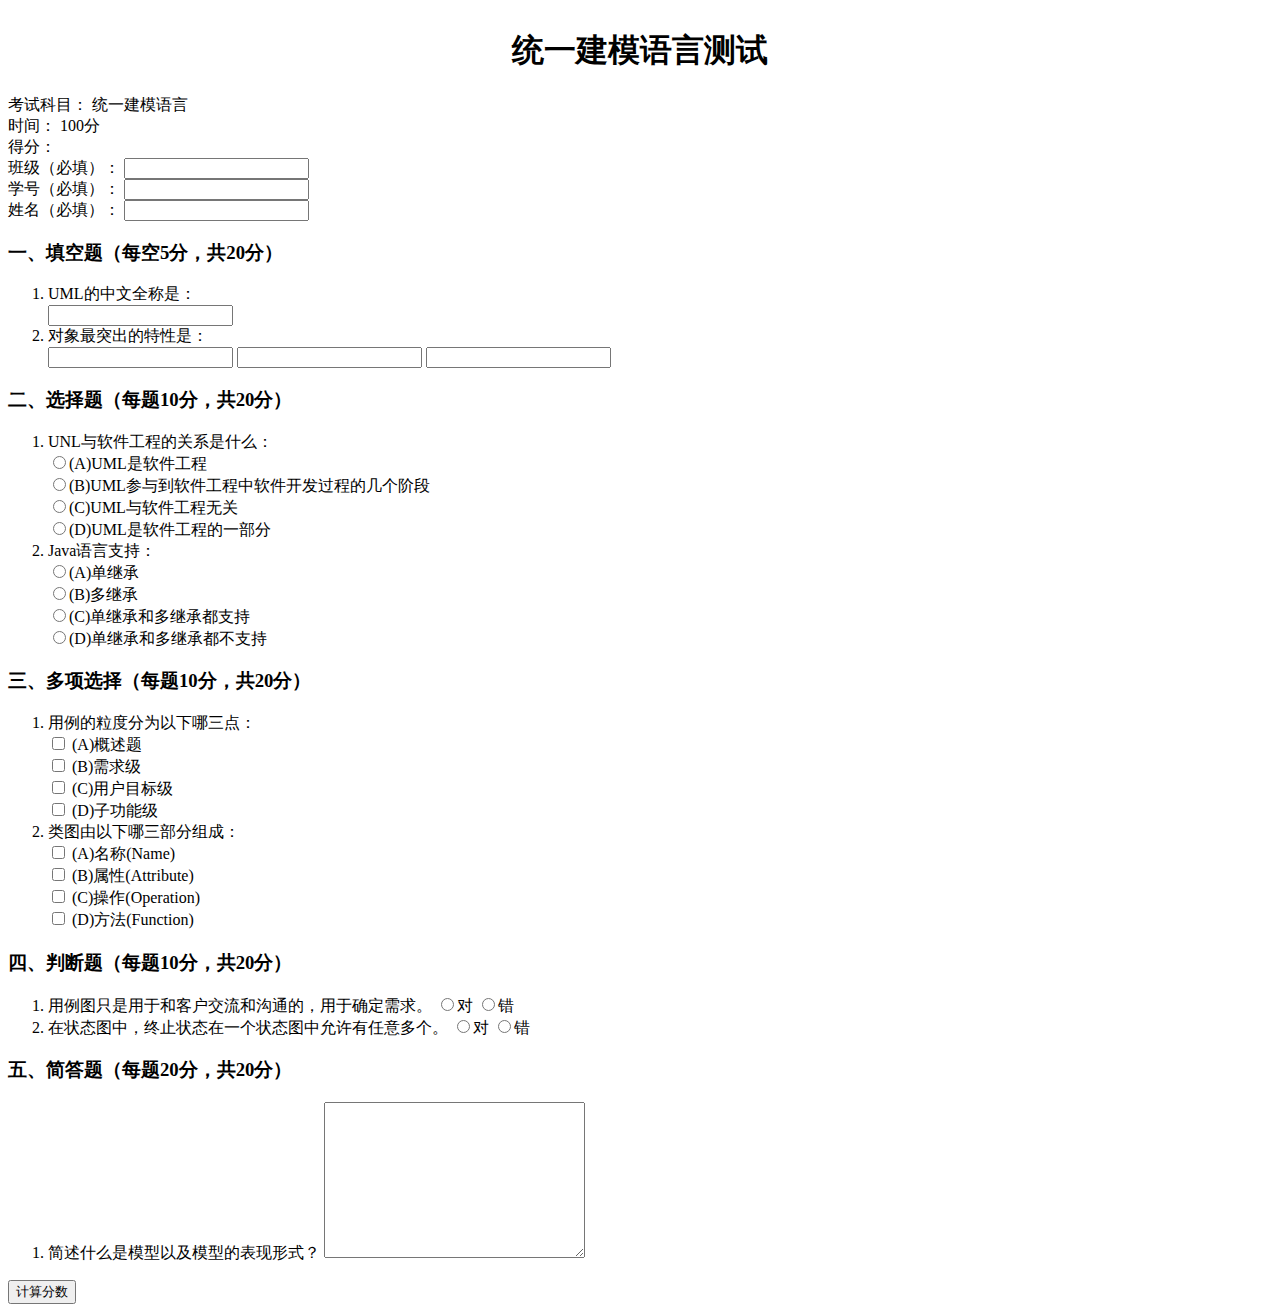
==== exam.html @ 09636228 "title center" ====
<!DOCTYPE html>
<html lang="en">
<head>
    <meta charset="UTF-8">
    <title>统一建模语言测试</title>
    <link rel="stylesheet" type="text/css" href="exam.css">
</head>
<body>
<div class="title">
    <h1>统一建模语言测试</h1>
</div>
<div>
    <div>考试科目： 统一建模语言</div>
    <div id="time">时间： 100分</div>
    <div id="grade">得分： </div>
</div>
<div>
    <div>
        <span>班级（必填）：</span>
        <input type="text" id="class">
    </div>
    <div>
        <span>学号（必填）：</span>
        <input type="text" id="schoolNumber">
    </div>
    <div>
        <span>姓名（必填）：</span>
        <input type="text" id="name">
    </div>
</div>
<div>
    <h3>一、填空题（每空5分，共20分）</h3>
    <ol>
        <li>
            <span>UML的中文全称是：</span>
            <div><input type="text" id="1-1"></div>
        </li>
        <li>
            <span>对象最突出的特性是：</span>
            <div>
                <input type="text" id="1-1-1">
                <input type="text" id="1-1-2">
                <input type="text" id="1-1-3">
            </div>
        </li>
    </ol>
</div>
<div>
    <h3>二、选择题（每题10分，共20分）</h3>
    <ol>
        <li>
            <span>UNL与软件工程的关系是什么：</span>
            <div><input type="radio" name="radioOne" value="A">(A)UML是软件工程</div>
            <div><input type="radio" name="radioOne" value="B">(B)UML参与到软件工程中软件开发过程的几个阶段</div>
            <div><input type="radio" name="radioOne" value="C">(C)UML与软件工程无关</div>
            <div><input type="radio" name="radioOne" value="D">(D)UML是软件工程的一部分</div>
        </li>
        <li>
            <span>Java语言支持：</span>
            <div><input type="radio" name="radioTwo" value="A">(A)单继承</div>
            <div><input type="radio" name="radioTwo" value="B">(B)多继承</div>
            <div><input type="radio" name="radioTwo" value="C">(C)单继承和多继承都支持</div>
            <div><input type="radio" name="radioTwo" value="D">(D)单继承和多继承都不支持</div>
        </li>
    </ol>
</div>
<div>
    <h3>三、多项选择（每题10分，共20分）</h3>
    <ol>
        <li>
            <span>用例的粒度分为以下哪三点：</span>
            <div>
                <input type="checkbox" id="checkbox1A" value="A">
                (A)概述题
            </div>
            <div>
                <input type="checkbox" id="checkbox1B" value="B">
                (B)需求级
            </div>
            <div>
                <input type="checkbox" id="checkbox1C" value="C">
                (C)用户目标级
            </div>
            <div>
                <input type="checkbox" id="checkbox1D" value="D">
                (D)子功能级
            </div>
        </li>
        <li>
            <span>类图由以下哪三部分组成：</span>
            <div>
                <input type="checkbox" id="checkbox2A" value="A">
                (A)名称(Name)
            </div>
            <div>
                <input type="checkbox" id="checkbox2B" value="B">
                (B)属性(Attribute)
            </div>
            <div>
                <input type="checkbox" id="checkbox2C" value="C">
                (C)操作(Operation)
            </div>
            <div>
                <input type="checkbox" id="checkbox2D" value="D">
                (D)方法(Function)
            </div>
        </li>
    </ol>
</div>
<div>
    <h3>四、判断题（每题10分，共20分）</h3>
    <ol>
        <li>
            <span>用例图只是用于和客户交流和沟通的，用于确定需求。</span>
            <input type="radio" name="radioThree" value="true">对
            <input type="radio" name="radioThree" value="false">错
        </li>
        <li>
            <span>在状态图中，终止状态在一个状态图中允许有任意多个。</span>
            <input type="radio" name="radioFour" value="true">对
            <input type="radio" name="radioFour" value="false">错
        </li>
    </ol>
</div>
<div>
    <h3>五、简答题（每题20分，共20分）</h3>
    <ol>
        <li>
            <span>简述什么是模型以及模型的表现形式？</span>
            <textarea name="textarea" id="textarea" cols="30" rows="10"></textarea>
        </li>
    </ol>
</div>
<input type="submit" value="计算分数">
</body>
</html>
---- exam.css ----
.title {
    display: table;
    width: auto;
    margin-left: auto;
    margin-right: auto;
}
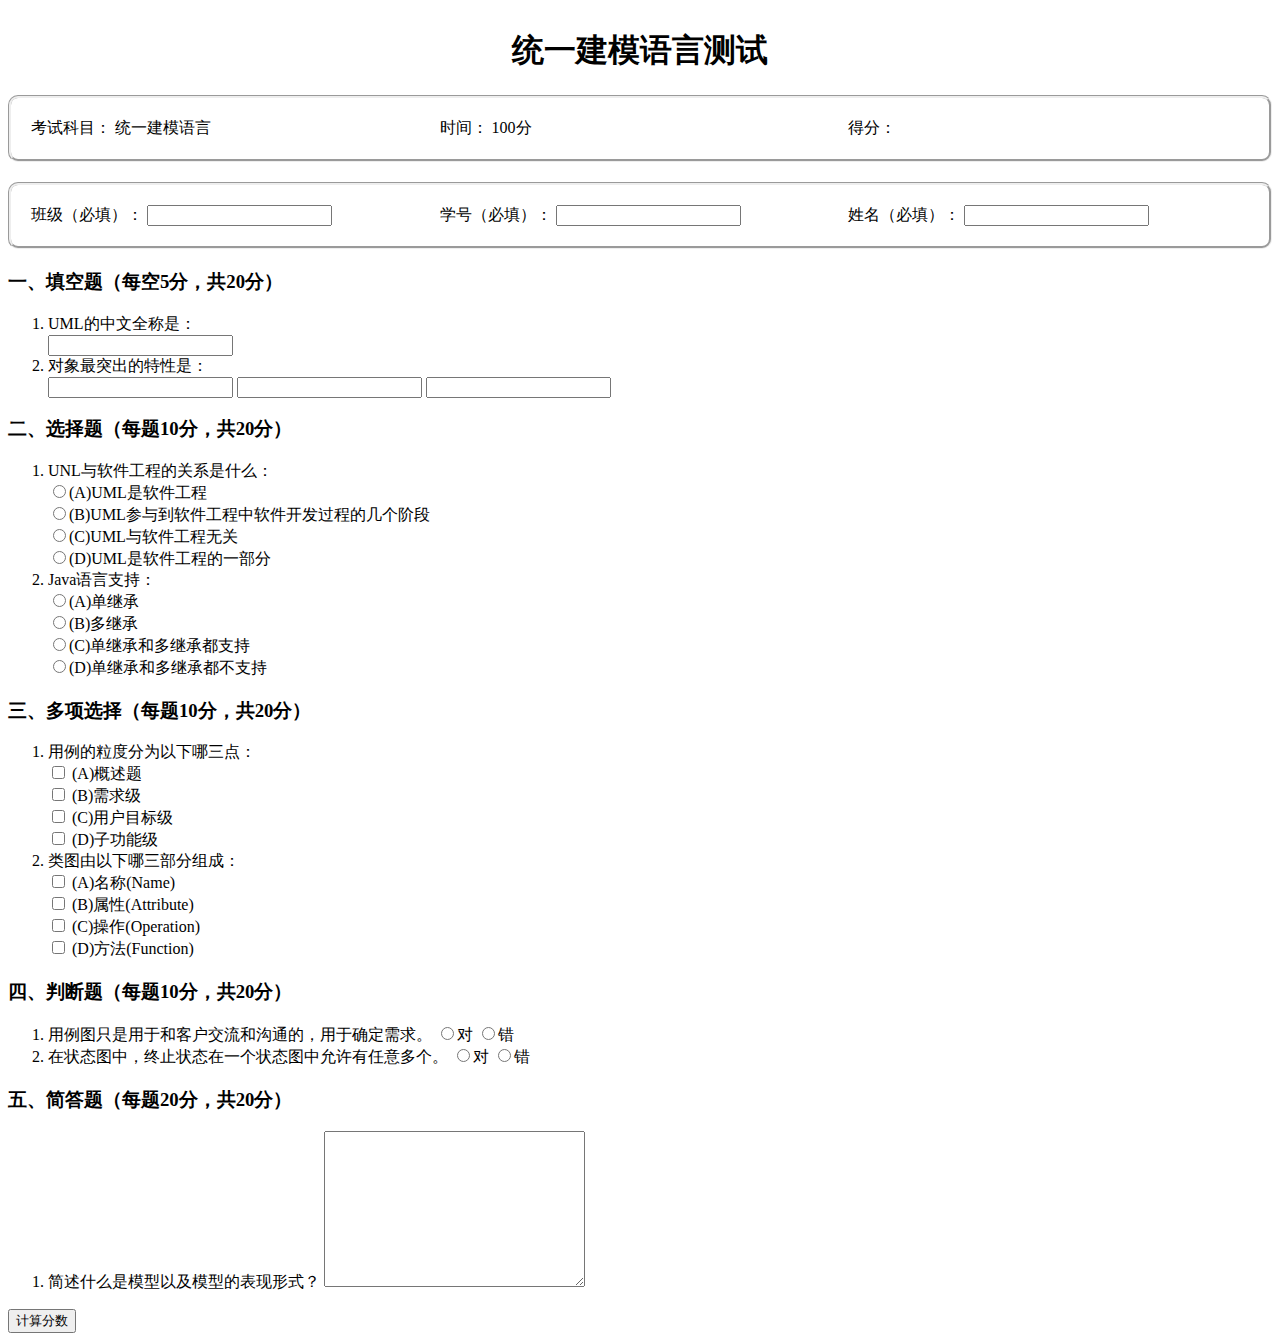
==== commit b6dcf9f2: "add css to class and time ..." ====
--- a/exam.html
+++ b/exam.html
@@ -9,24 +9,26 @@
 <div class="title">
     <h1>统一建模语言测试</h1>
 </div>
-<div>
-    <div>考试科目： 统一建模语言</div>
-    <div id="time">时间： 100分</div>
-    <div id="grade">得分： </div>
+<div class="borderStyle">
+    <div class="divInline floatLeft">考试科目： 统一建模语言</div>
+    <div class="divInline floatLeft" id="time">时间： 100分</div>
+    <div class="divInline floatLeft" id="grade">得分： </div>
+    <div style="clear: both"></div>
 </div>
-<div>
-    <div>
+<div class="borderStyle">
+    <div class="divInline floatLeft">
         <span>班级（必填）：</span>
         <input type="text" id="class">
     </div>
-    <div>
+    <div class="divInline floatLeft">
         <span>学号（必填）：</span>
         <input type="text" id="schoolNumber">
     </div>
-    <div>
+    <div class="divInline floatLeft">
         <span>姓名（必填）：</span>
         <input type="text" id="name">
     </div>
+    <div style="clear: both"></div>
 </div>
 <div>
     <h3>一、填空题（每空5分，共20分）</h3>
--- a/exam.css
+++ b/exam.css
@@ -3,4 +3,23 @@
     width: auto;
     margin-left: auto;
     margin-right: auto;
-}+}
+
+.borderStyle {
+    border-style: groove;
+    margin-bottom: 20px;
+    padding-top: 20px;
+    padding-bottom: 20px;
+    padding-left: 20px;
+    border-radius: 10px;
+}
+
+.divInline {
+    display: inline;
+}
+
+.floatLeft {
+    width: 33%;
+    float: left;
+}
+
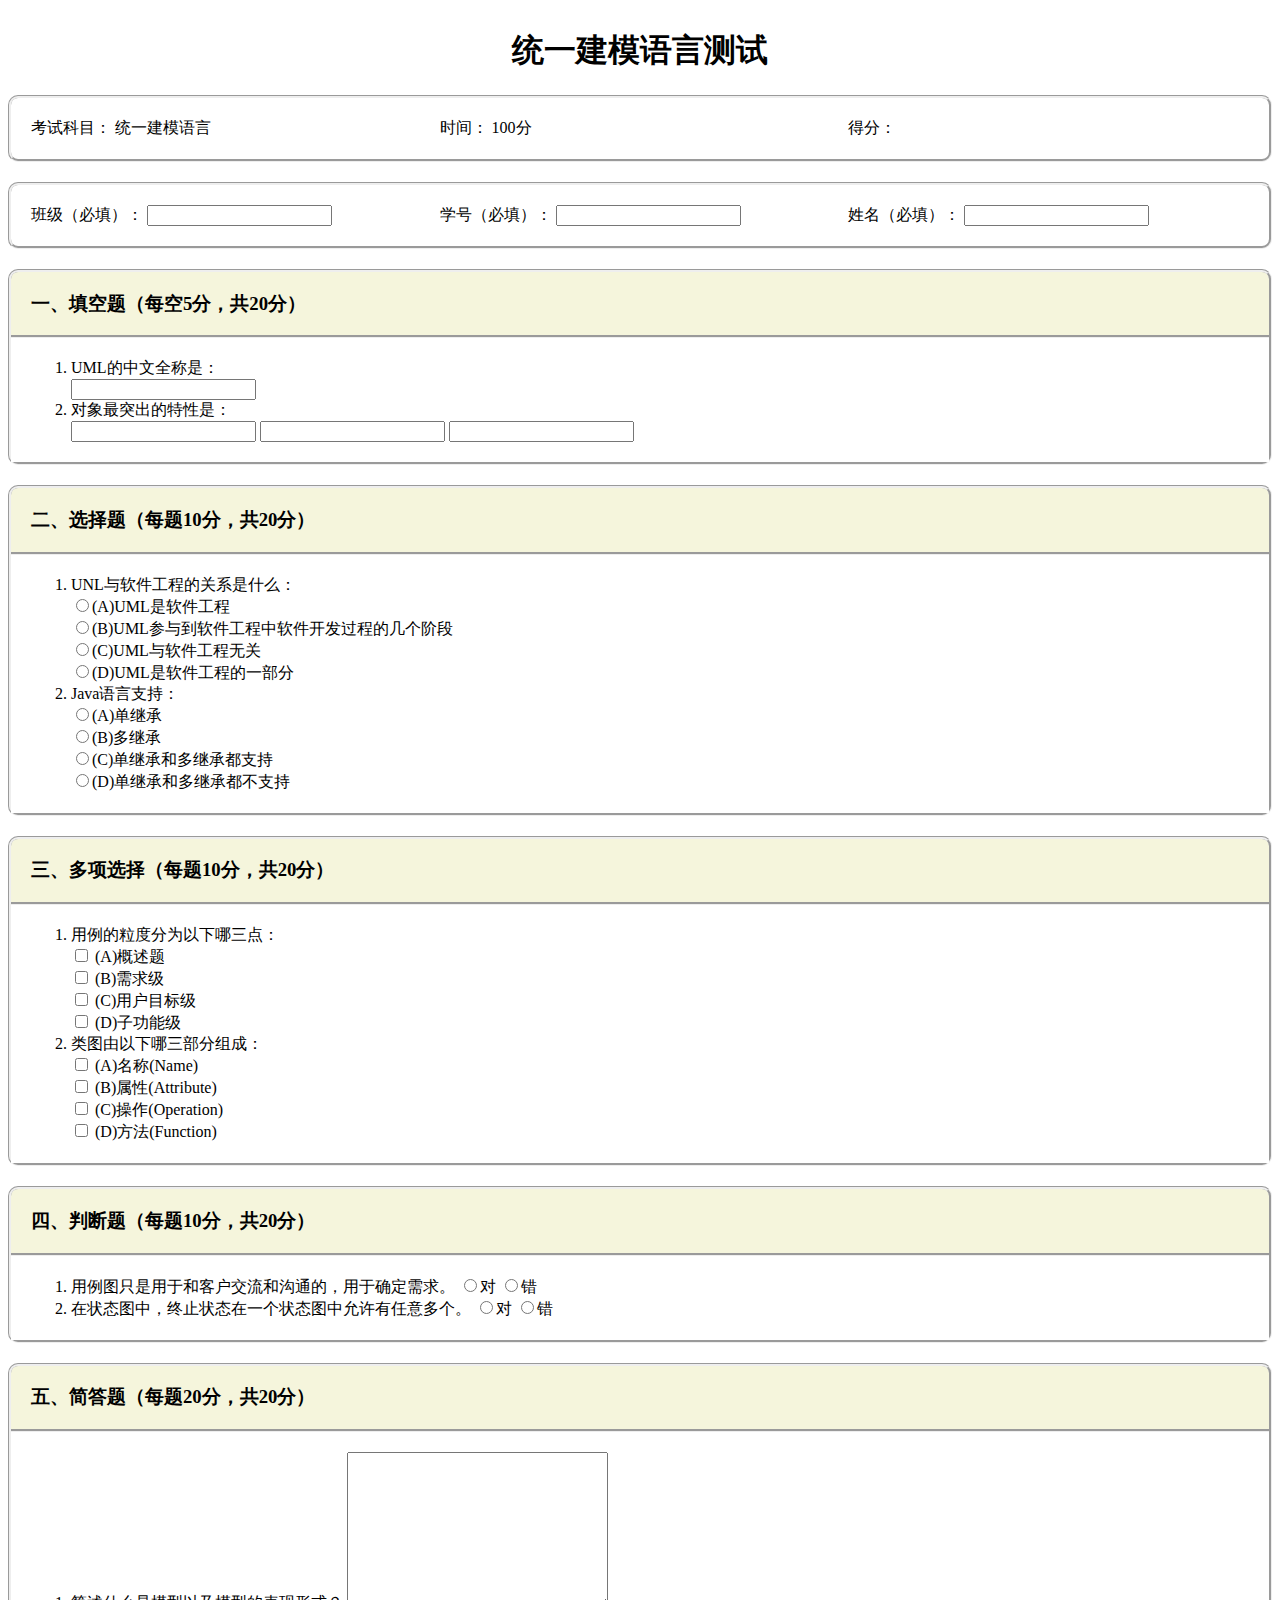
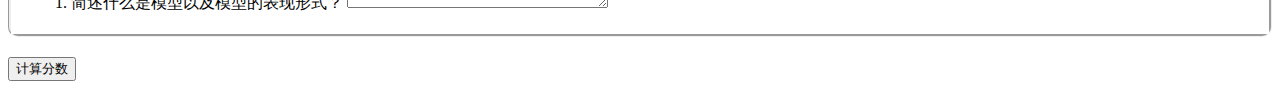
==== commit d6c52f17: "add css to topic" ====
--- a/exam.html
+++ b/exam.html
@@ -30,9 +30,9 @@
     </div>
     <div style="clear: both"></div>
 </div>
-<div>
-    <h3>一、填空题（每空5分，共20分）</h3>
-    <ol>
+<div class="borderTopic">
+    <h3 class="moveRight">一、填空题（每空5分，共20分）</h3>
+    <ol class="borderTitle">
         <li>
             <span>UML的中文全称是：</span>
             <div><input type="text" id="1-1"></div>
@@ -47,9 +47,9 @@
         </li>
     </ol>
 </div>
-<div>
-    <h3>二、选择题（每题10分，共20分）</h3>
-    <ol>
+<div class="borderTopic">
+    <h3 class="moveRight">二、选择题（每题10分，共20分）</h3>
+    <ol class="borderTitle">
         <li>
             <span>UNL与软件工程的关系是什么：</span>
             <div><input type="radio" name="radioOne" value="A">(A)UML是软件工程</div>
@@ -66,9 +66,9 @@
         </li>
     </ol>
 </div>
-<div>
-    <h3>三、多项选择（每题10分，共20分）</h3>
-    <ol>
+<div class="borderTopic">
+    <h3 class="moveRight">三、多项选择（每题10分，共20分）</h3>
+    <ol class="borderTitle">
         <li>
             <span>用例的粒度分为以下哪三点：</span>
             <div>
@@ -109,9 +109,9 @@
         </li>
     </ol>
 </div>
-<div>
-    <h3>四、判断题（每题10分，共20分）</h3>
-    <ol>
+<div class="borderTopic">
+    <h3 class="moveRight">四、判断题（每题10分，共20分）</h3>
+    <ol class="borderTitle">
         <li>
             <span>用例图只是用于和客户交流和沟通的，用于确定需求。</span>
             <input type="radio" name="radioThree" value="true">对
@@ -124,9 +124,9 @@
         </li>
     </ol>
 </div>
-<div>
-    <h3>五、简答题（每题20分，共20分）</h3>
-    <ol>
+<div class="borderTopic">
+    <h3 class="moveRight">五、简答题（每题20分，共20分）</h3>
+    <ol class="borderTitle">
         <li>
             <span>简述什么是模型以及模型的表现形式？</span>
             <textarea name="textarea" id="textarea" cols="30" rows="10"></textarea>
--- a/exam.css
+++ b/exam.css
@@ -23,3 +23,22 @@
     float: left;
 }
 
+.borderTopic {
+    border-style: groove;
+    margin-bottom: 20px;
+    border-radius: 10px;
+    background-color: beige;
+}
+
+.borderTitle {
+    background-color: #ffffff;
+    padding-left: 60px;
+    padding-top: 20px;
+    padding-bottom: 20px;
+    border-top-style: groove;
+    margin-bottom: 0px;
+}
+
+.moveRight {
+    padding-left: 20px;
+}
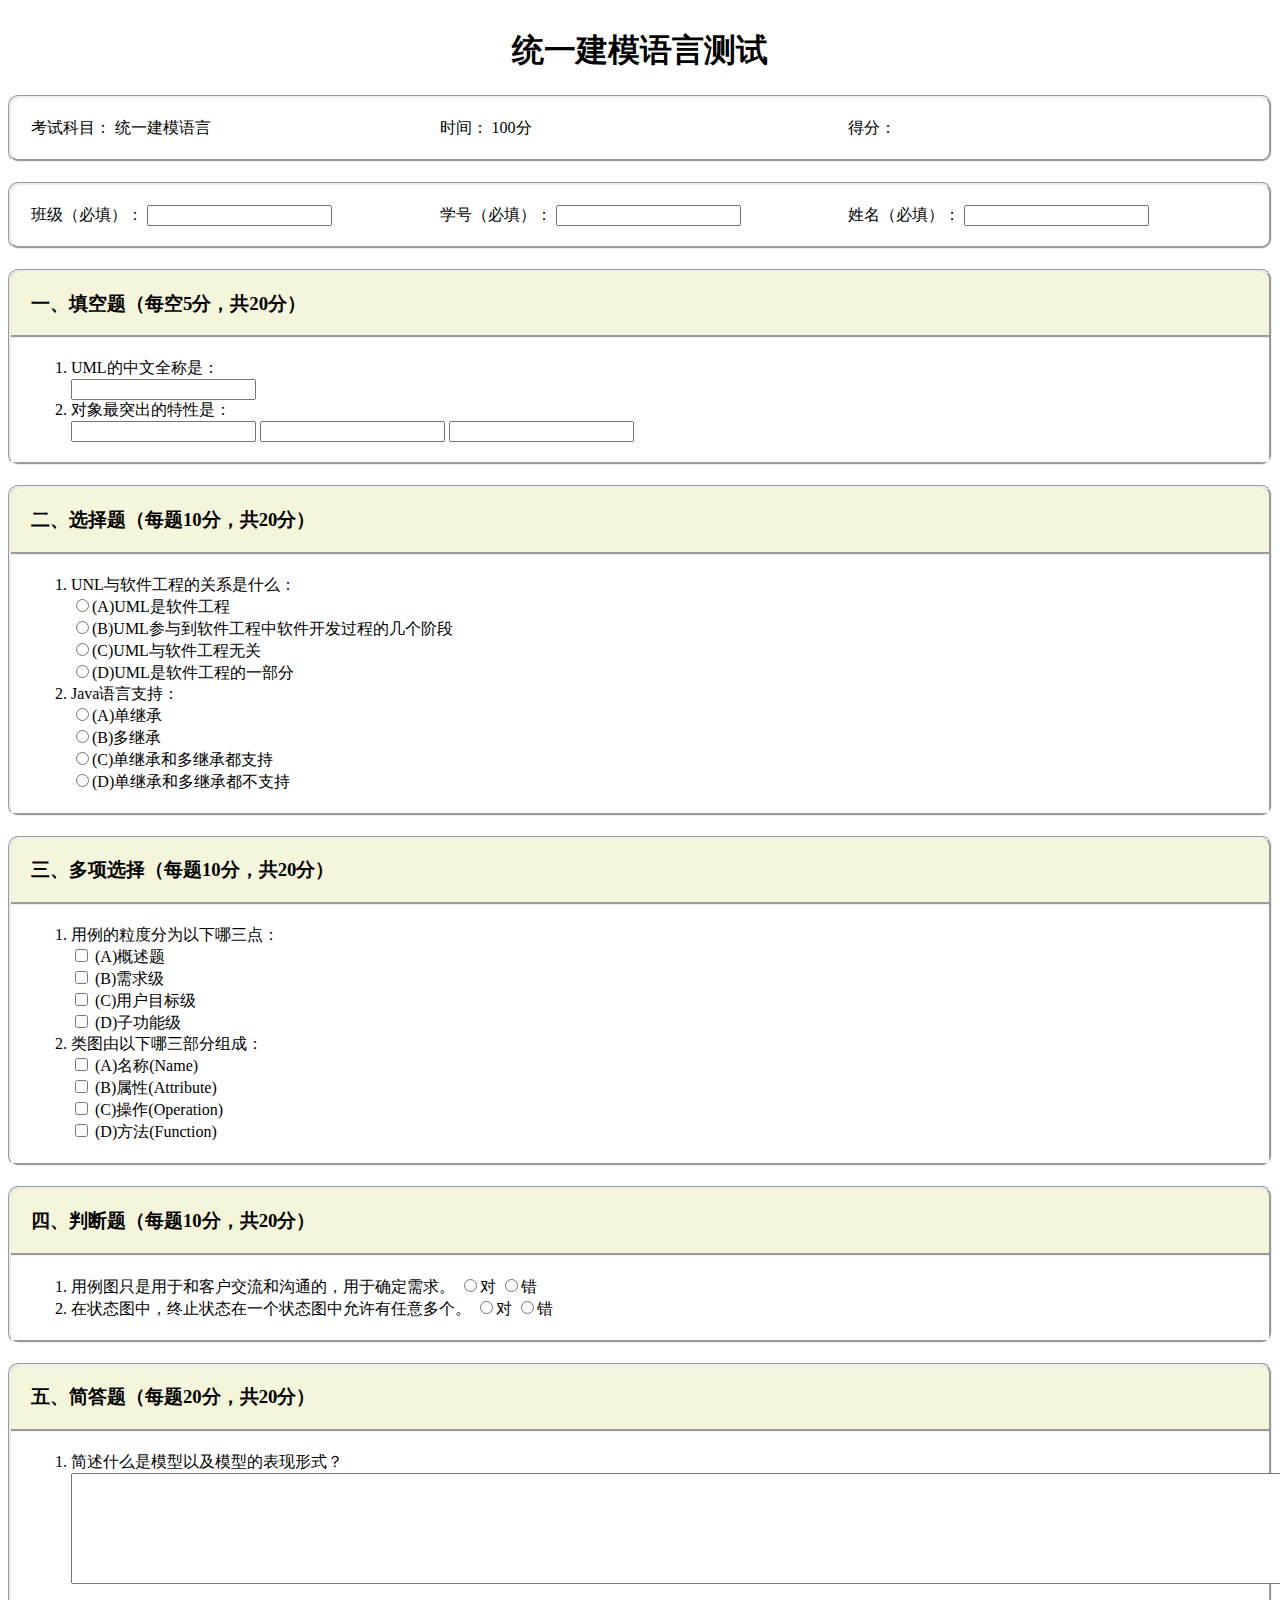
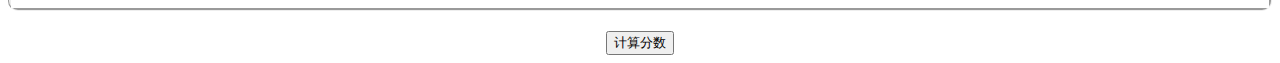
==== commit 159444f3: "add css to button" ====
--- a/exam.html
+++ b/exam.html
@@ -6,7 +6,7 @@
     <link rel="stylesheet" type="text/css" href="exam.css">
 </head>
 <body>
-<div class="title">
+<div class="center">
     <h1>统一建模语言测试</h1>
 </div>
 <div class="borderStyle">
@@ -128,11 +128,14 @@
     <h3 class="moveRight">五、简答题（每题20分，共20分）</h3>
     <ol class="borderTitle">
         <li>
-            <span>简述什么是模型以及模型的表现形式？</span>
-            <textarea name="textarea" id="textarea" cols="30" rows="10"></textarea>
+            <div><span>简述什么是模型以及模型的表现形式？</span></div>
+            <textarea name="textarea" id="textarea" cols="150" rows="7"></textarea>
         </li>
     </ol>
 </div>
-<input type="submit" value="计算分数">
+<div class="center">
+    <input type="submit" value="计算分数">
+</div>
+
 </body>
 </html>--- a/exam.css
+++ b/exam.css
@@ -1,4 +1,4 @@
-.title {
+.center {
     display: table;
     width: auto;
     margin-left: auto;
